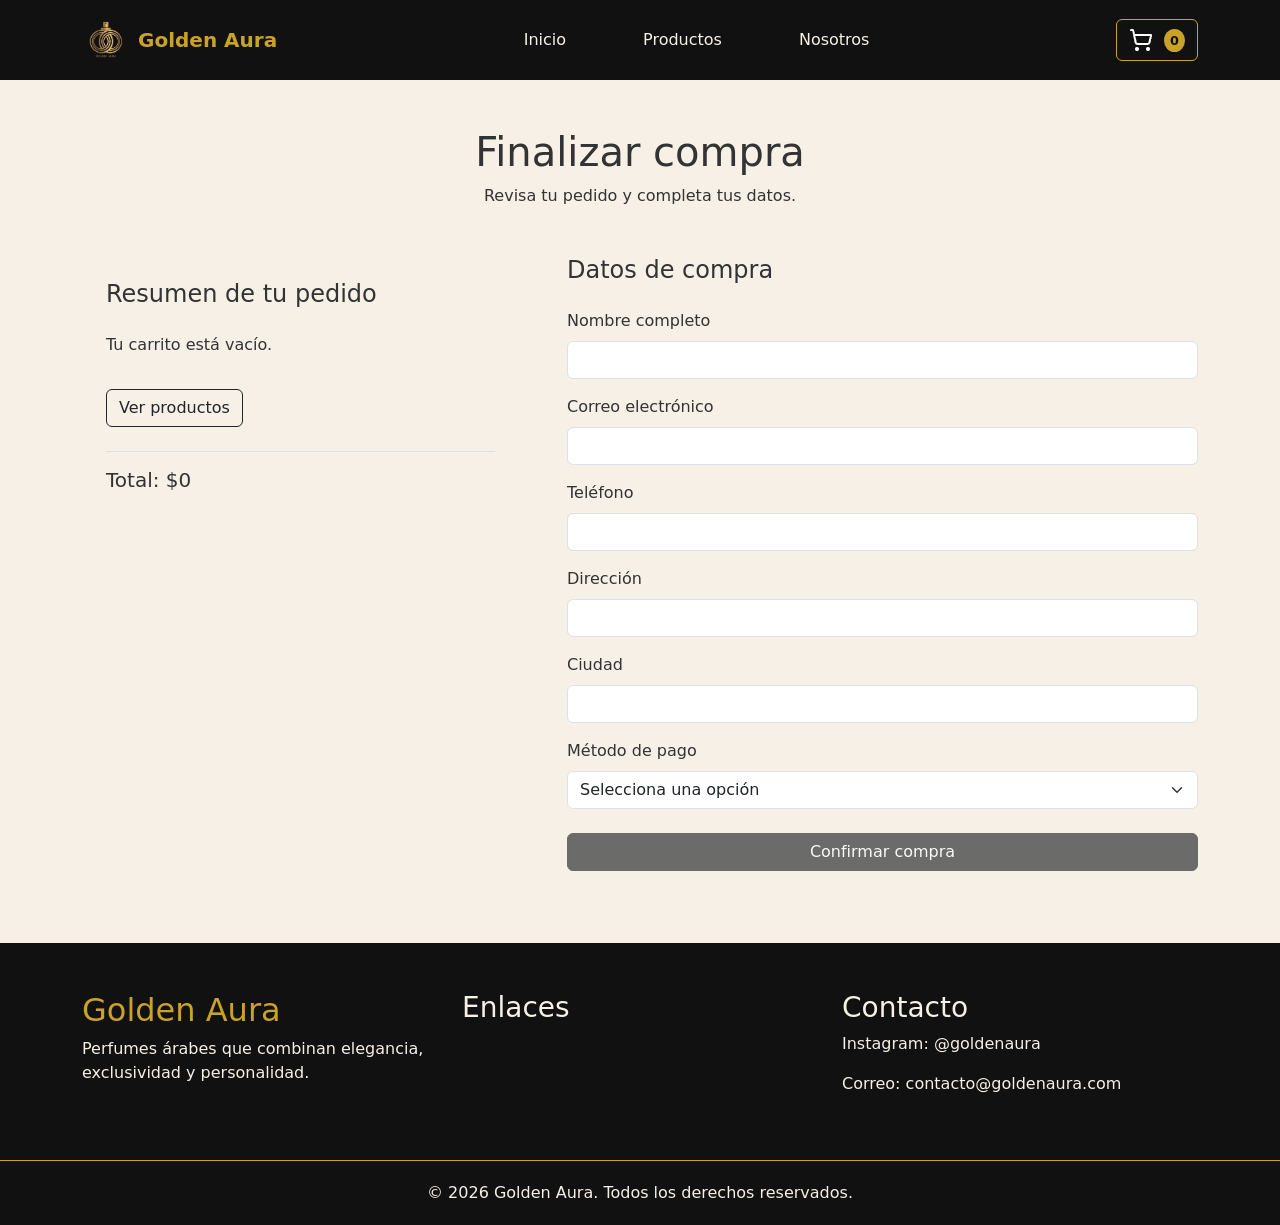
==== golden-aura/pages/checkout.html @ b5bcd1ad "first commit" ====
<!DOCTYPE html>
<html lang="es">

<head>
    <meta charset="UTF-8">
    <meta name="viewport" content="width=device-width, initial-scale=1.0">
    <title>Golden Aura | Perfumes árabes</title>
    <link href="https://cdn.jsdelivr.net/npm/bootstrap@5.3.8/dist/css/bootstrap.min.css" rel="stylesheet"
        integrity="sha384-sRIl4kxILFvY47J16cr9ZwB07vP4J8+LH7qKQnuqkuIAvNWLzeN8tE5YBujZqJLB" crossorigin="anonymous" />

    <link rel="stylesheet" href="../css/styles.css" />
</head>

<body>
    <header class="site-header">
        <div class="container d-flex flex-wrap align-items-center justify-content-between py-3">

            <a href="../index.html" class="d-flex align-items-center text-decoration-none">
                <img src="../assets/icons/logo.png" alt="" width="48" height="48">

                <span class="brand-name ms-2 fw-bold">
                    Golden Aura
                </span>
            </a>

            <nav aria-label="Navegación principal">
                <ul class="nav">
                    <li class="nav-item">
                        <a class="nav-link nav-link-golden" href="../index.html#inicio">Inicio</a>
                    </li>

                    <li class="nav-item">
                        <a class="nav-link nav-link-golden" href="pages/productos.html">Productos</a>
                    </li>

                    <li class="nav-item">
                        <a class="nav-link nav-link-golden" href="#nosotros">Nosotros</a>
                    </li>
                </ul>
            </nav>

            <button type="button" class="cart-button" aria-label="Abrir carrito de compras" data-bs-toggle="offcanvas"
                data-bs-target="#carritoOffcanvas">
                <img src="../assets/icons/shopping-cart.png" alt="" width="24" height="24">
                <span id="cart-count">0</span>
            </button>

        </div>
    </header>

    <main>

        <section class="container py-5">

            <div class="text-center mb-5">
                <h1>Finalizar compra</h1>

                <p>
                    Revisa tu pedido y completa tus datos.
                </p>
            </div>

            <div class="row g-5">

                <!-- RESUMEN DEL PEDIDO -->
                <div class="col-12 col-lg-5">

                    <div class="checkout-summary p-4">

                        <h2 class="h4 mb-4">
                            Resumen de tu pedido
                        </h2>

                        <div id="checkout-resumen"></div>

                        <div class="border-top pt-3 mt-4">

                            <h3 class="h5">
                                Total:
                                <span id="checkout-total">
                                    $0
                                </span>
                            </h3>

                        </div>

                    </div>

                </div>


                <!-- FORMULARIO -->
                <div class="col-12 col-lg-7">

                    <h2 class="h4 mb-4">
                        Datos de compra
                    </h2>

                    <form id="checkout-form">

                        <div class="mb-3">

                            <label for="nombre" class="form-label">
                                Nombre completo
                            </label>

                            <input type="text" class="form-control" id="nombre" name="nombre" required minlength="3">

                        </div>


                        <div class="mb-3">

                            <label for="email" class="form-label">
                                Correo electrónico
                            </label>

                            <input type="email" class="form-control" id="email" name="email" required>

                        </div>


                        <div class="mb-3">

                            <label for="telefono" class="form-label">
                                Teléfono
                            </label>

                            <input type="tel" class="form-control" id="telefono" name="telefono" required>

                        </div>


                        <div class="mb-3">

                            <label for="direccion" class="form-label">
                                Dirección
                            </label>

                            <input type="text" class="form-control" id="direccion" name="direccion" required>

                        </div>


                        <div class="mb-3">

                            <label for="ciudad" class="form-label">
                                Ciudad
                            </label>

                            <input type="text" class="form-control" id="ciudad" name="ciudad" required>

                        </div>


                        <div class="mb-4">

                            <label for="metodo-pago" class="form-label">
                                Método de pago
                            </label>

                            <select class="form-select" id="metodo-pago" name="metodoPago" required>

                                <option value="">
                                    Selecciona una opción
                                </option>

                                <option value="contraentrega">
                                    Pago contraentrega
                                </option>

                                <option value="transferencia">
                                    Transferencia bancaria
                                </option>

                            </select>

                        </div>


                        <button type="submit" class="btn btn-dark w-100" id="btn-finalizar-compra">
                            Confirmar compra
                        </button>

                    </form>


                    <div id="checkout-mensaje" class="mt-4"></div>

                </div>

            </div>

        </section>

    </main>

    <div class="offcanvas offcanvas-end" tabindex="-1" id="carritoOffcanvas" aria-labelledby="carritoTitulo">

        <div class="offcanvas-header">

            <h2 class="offcanvas-title" id="carritoTitulo">
                Tu carrito
            </h2>

            <button type="button" class="btn-close" data-bs-dismiss="offcanvas" aria-label="Cerrar"></button>

        </div>

        <div class="offcanvas-body" id="carrito-contenido">
        </div>

    </div>

    <footer class="site-footer">

        <div class="container py-5">

            <div class="row g-4">

                <div class="col-12 col-md-4">
                    <h2 class="footer-brand">Golden Aura</h2>

                    <p>
                        Perfumes árabes que combinan elegancia,
                        exclusividad y personalidad.
                    </p>
                </div>

                <div class="col-12 col-md-4">
                    <h3>Enlaces</h3>

                    <nav aria-label="Navegación del pie de página">
                        <!-- Aquí van los enlaces -->
                    </nav>
                </div>

                <div class="col-12 col-md-4">
                    <h3>Contacto</h3>

                    <p>Instagram: @goldenaura</p>
                    <p>Correo: contacto@goldenaura.com</p>
                </div>

            </div>

        </div>

        <div class="footer-bottom">
            <p>© 2026 Golden Aura. Todos los derechos reservados.</p>
        </div>

    </footer>

    <script src="https://cdn.jsdelivr.net/npm/bootstrap@5.3.8/dist/js/bootstrap.bundle.min.js">
    </script>

    <script src="../js/app.js"></script>

</body>

</html>
---- golden-aura/css/styles.css ----
:root {
  --color-dorado: #c9a227;
  --color-negro: #111111;
  --color-crema: #f6f0e6;
  --color-texto: #333333;
}

/* body section*/
body {
  margin: 0;
  background-color: var(--color-crema);
  color: var(--color-texto);
}

/* header section*/
.site-header {
  background-color: var(--color-negro);
}

.site-header .nav {
  gap: 45px;
}

.brand-name {
  color: var(--color-dorado);
  font-size: 1.25rem;
}

.nav-link-golden {
  color: var(--color-crema);
  transition: color 0.3s ease;
}

.nav-link-golden:hover,
.nav-link-golden:focus {
  color: var(--color-dorado);
}

.cart-button {
  padding: 8px 12px;
  background-color: transparent;
  border: 1px solid var(--color-dorado);
  border-radius: 6px;
  cursor: pointer;
  transition: background-color 0.3s ease;
}

.cart-button:hover,
.cart-button:focus {
  background-color: var(--color-dorado);
}

#cart-count {
  display: inline-block;
  min-width: 20px;
  margin-left: 6px;
  padding: 2px 6px;

  background-color: var(--color-dorado);
  color: var(--color-negro);

  border-radius: 50%;
  font-size: 0.8rem;
  font-weight: bold;
  text-align: center;
}

/* hero section*/
.hero-section {
  min-height: 75vh;
  display: flex;
  align-items: center;
  padding: 60px 0;
  overflow: hidden;

  background-image:
    linear-gradient(
      rgba(17, 17, 17, 0.75),
      rgba(17, 17, 17, 0.65)
    ),
    url("../assets/images/fondo-hero.jpg");

  background-size: cover;
  background-position: center;
  background-repeat: no-repeat;
}

.hero-label {
  color: var(--color-dorado);
  font-weight: bold;
  text-transform: uppercase;
  letter-spacing: 2px;
}

.hero-section h1 {
  color: var(--color-crema);
  font-size: 3rem;
  font-weight: bold;
}

.hero-slogan {
  color: var(--color-dorado);
  font-size: 1.5rem;
  font-weight: bold;
}

.hero-description {
  max-width: 500px;
  color: var(--color-crema);
  line-height: 1.7;
}

.hero-button {
  display: inline-block;
  margin-top: 16px;
  padding: 12px 24px;
  background-color: var(--color-dorado);
  color: var(--color-negro);
  border-radius: 6px;
  text-decoration: none;
  font-weight: bold;
  transition: transform 0.3s ease;
}

.hero-button:hover,
.hero-button:focus {
  color: var(--color-negro);
  transform: translateY(-3px);
}
.hero-product-image {
  display: block;
  width: 100%;
  max-width: 420px;
  height: auto;
  margin: 30px auto 0;
  object-fit: contain;
  filter: drop-shadow(0 20px 20px rgba(0, 0, 0, 0.45));
}
@media (max-width: 767px) {
  .hero-section {
    min-height: auto;
    padding: 70px 0 40px;
    text-align: center;
  }

  .hero-description {
    margin-left: auto;
    margin-right: auto;
  }

  .hero-product-image {
    max-width: 300px;
  }
}

/*section categorias*/
.category-section {
  padding-top: 20px;
}

.category-card {
  border: none;
  border-radius: 10px;
  overflow: hidden;
  transition: transform 0.3s ease;
}
.category-card:hover {
  transform: translateY(-5px);
}
.category-card img {
  height: 450px;
  object-fit: cover;
}

/*section productos destacados*/

.product-card {
  border: none;
  border-radius: 20px;
  overflow: hidden;
  transition: transform 0.3s ease;
}

.product-card:hover {
  transform: translateY(-5px);
}

.product-image {
  border-radius: 20px;
  height: 320px;
  object-fit: cover;
  padding: 2px;
  
}

.product-price {
  color: var(--color-dorado);
  font-size: 1.4rem;
  font-weight: bold;
}

/* =========================================
   NOSOTROS
========================================= */

.about-section {
  background-color: var(--color-crema);
}

.about-eyebrow {
  color: var(--color-dorado);
  font-weight: 700;
  letter-spacing: 2px;
  margin-bottom: 10px;
}

.about-title {
  color: var(--color-negro);
  font-size: clamp(2rem, 4vw, 3rem);
  font-weight: 700;
  margin-bottom: 20px;
}

.about-text {
  color: var(--color-gris-oscuro);
  font-size: 1.1rem;
  line-height: 1.8;
}

.about-card {
  background-color: var(--color-negro);
  color: var(--color-crema);

  padding: 45px;
  border-radius: 16px;

  box-shadow: 0 15px 35px rgba(0, 0, 0, 0.15);
}

.about-card h3 {
  color: var(--color-dorado);
  margin-bottom: 20px;
}

.about-card p {
  font-size: 1.1rem;
  line-height: 1.8;
  margin-bottom: 0;
}

/*footer*/

.site-footer {
  background-color: var(--color-negro);
  color: var(--color-crema);
}

.footer-brand {
  color: var(--color-dorado);
}

.site-footer a {
  color: var(--color-crema);
  text-decoration: none;
}

.site-footer a:hover,
.site-footer a:focus {
  color: var(--color-dorado);
}

.footer-bottom {
  border-top: 1px solid var(--color-dorado);
  padding: 20px;
  text-align: center;
}

.footer-bottom p {
  margin: 0;
}

.checkout-summary {
  background-color: var(--color-crema);
  border-radius: 12px;
}

.checkout-summary article {
  border-bottom: 1px solid #ddd;
  padding-bottom: 1rem;
}

.checkout-summary article:last-child {
  border-bottom: none;
}

#api-productos-container .product-card {
  transition: transform 0.3s ease;
}

#api-productos-container .product-card:hover {
  transform: translateY(-5px);
}

#api-estado {
  min-height: 50px;
}

/* =========================================
   HEADER FIJO AL HACER SCROLL
========================================= */

.site-header {
  position: sticky;
  top: 0;
  z-index: 1030;
  background-color: var(--color-negro);
}


/* =========================================
   HERO
========================================= */

.hero-section {
  min-height: 700px;

  display: flex;
  align-items: center;

  padding: 70px 0;

  background-size: cover;
  background-position: center;
  background-repeat: no-repeat;
}


/* Columna del texto */

.hero-section .col-md-6:first-child {
  max-width: 650px;
}


/* PERfumería árabe */

.hero-section h1 {
  font-size: clamp(3.5rem, 6vw, 5rem);
  font-weight: 700;
  line-height: 1.05;
  margin-bottom: 1rem;
}


/* Tu esencia, tu distinción */

.hero-section h2 {
  font-size: clamp(1.6rem, 3vw, 2.2rem);
  font-weight: 700;
  margin-bottom: 1.5rem;
}


/* Texto descriptivo */

.hero-section p {
  font-size: 1.25rem;
  line-height: 1.8;
  max-width: 620px;
  margin-bottom: 2rem;
}


/* Botón */

.hero-section .btn {
  font-size: 1.1rem;
  font-weight: 600;

  padding: 14px 30px;

  border-radius: 8px;
}


/* Imagen del perfume */

.hero-product-image {
  width: 100%;
  max-width: 630px;
  max-height: 780px;

  object-fit: contain;

  filter: drop-shadow(0 20px 25px rgba(0, 0, 0, 0.45));
}


/* Columna donde está el perfume */

.hero-section .col-md-6:last-child {
  display: flex;
  justify-content: center;
  align-items: center;
}


/* =========================================
   RESPONSIVE
========================================= */

@media (max-width: 767px) {

  .hero-section {
    min-height: auto;
    padding: 70px 0 50px;
    text-align: center;
  }

  .hero-section p {
    margin-left: auto;
    margin-right: auto;
  }

  .hero-product-image {
    max-width: 300px;
    margin-top: 40px;
  }

}
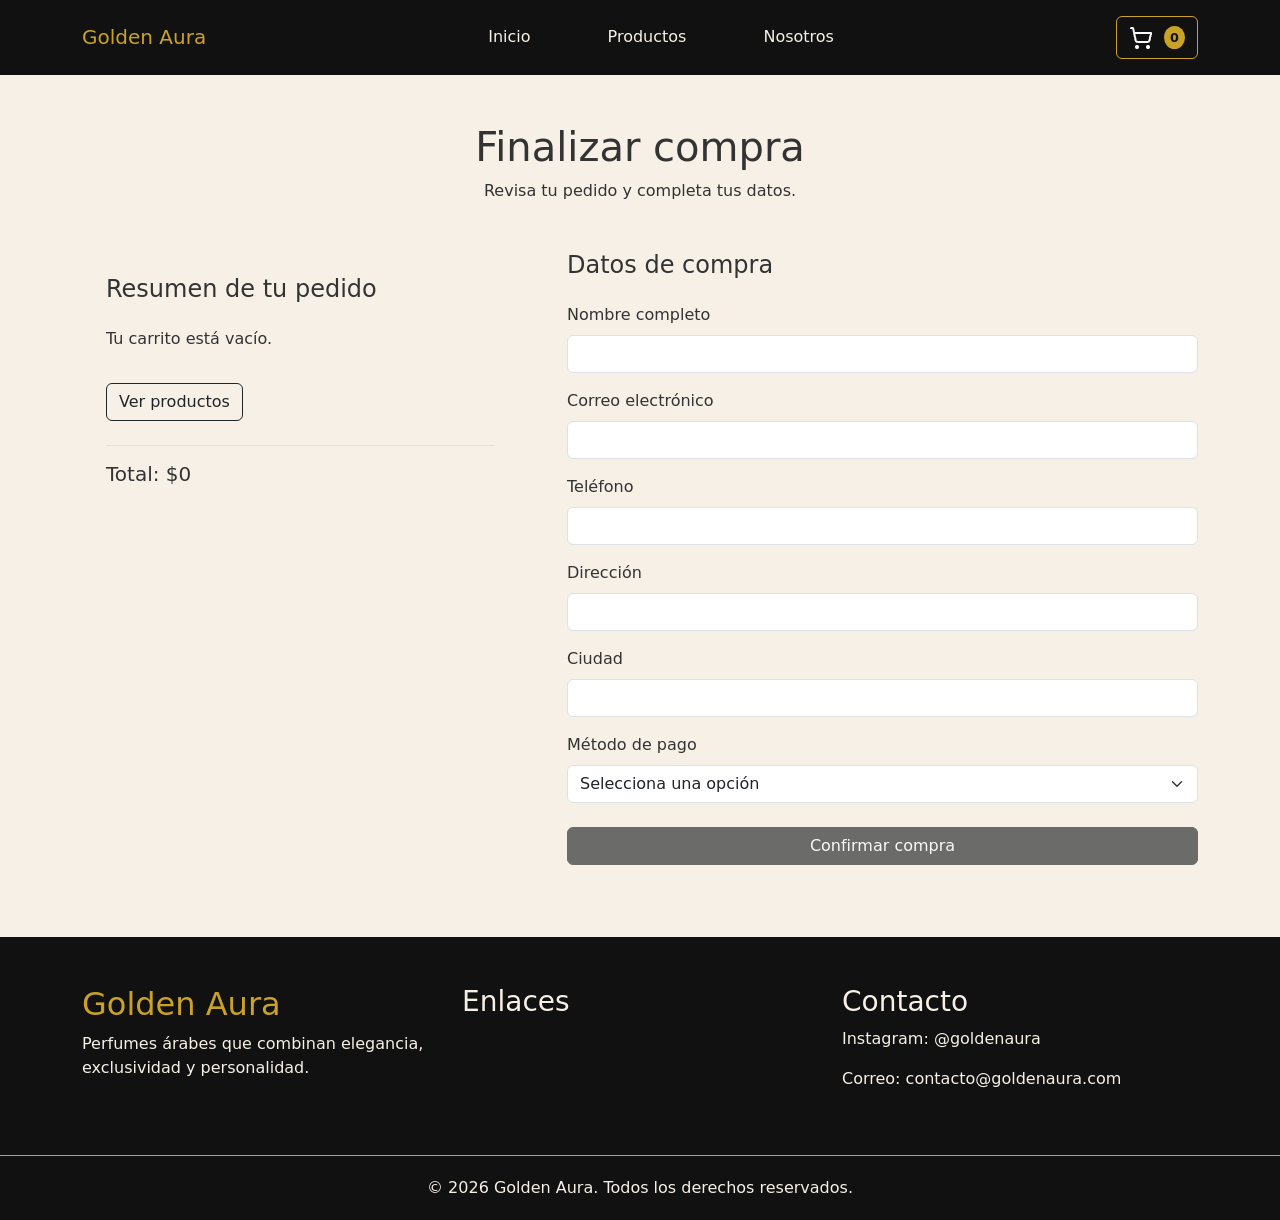
==== commit 4993fdd7: "feat: mejorar navegación responsive y experiencia del carrito - Agrega menú hamburguesa responsive c" ====
--- a/golden-aura/pages/checkout.html
+++ b/golden-aura/pages/checkout.html
@@ -13,29 +13,50 @@
 
 <body>
     <header class="site-header">
-        <div class="container d-flex flex-wrap align-items-center justify-content-between py-3">
-
-            <a href="../index.html" class="d-flex align-items-center text-decoration-none">
-                <img src="../assets/icons/logo.png" alt="" width="48" height="48">
-
-                <span class="brand-name ms-2 fw-bold">
-                    Golden Aura
-                </span>
-            </a>
-
-            <nav aria-label="Navegación principal">
-                <ul class="nav">
-                    <li class="nav-item">
-                        <a class="nav-link nav-link-golden" href="../index.html#inicio">Inicio</a>
-                    </li>
-
-                    <li class="nav-item">
-                        <a class="nav-link nav-link-golden" href="pages/productos.html">Productos</a>
-                    </li>
-
-                    <li class="nav-item">
-                        <a class="nav-link nav-link-golden" href="#nosotros">Nosotros</a>
-                    </li>
+        <div class="container d-flex align-items-center justify-content-between py-3">
+
+            <!-- IZQUIERDA: HAMBURGUESA + LOGO -->
+            <div class="d-flex align-items-center gap-3">
+
+                <button type="button" class="menu-hamburguesa d-md-none" data-bs-toggle="offcanvas"
+                    data-bs-target="#menuOffcanvas" aria-controls="menuOffcanvas" aria-label="Abrir menú">
+                    ☰
+                </button>
+
+                <!-- DEJA AQUÍ TU LOGO COMO YA LO TIENES -->
+                <a href="#inicio" class="d-flex align-items-center text-decoration-none">
+                    <img src="assets/images/tu-logo.png" alt="" class="logo">
+
+                    <span class="brand-name">
+                        Golden Aura
+                    </span>
+                </a>
+
+            </div>
+
+
+            <!-- MENÚ NORMAL: SOLO ESCRITORIO -->
+            <nav class="d-none d-md-block" aria-label="Navegación principal">
+                <ul class="nav menu-nav">
+
+                    <li class="nav-item">
+                        <a href="../index.html#inicio" class="nav-link nav-link-golden">
+                            Inicio
+                        </a>
+                    </li>
+
+                    <li class="nav-item">
+                        <a href="productos.html" class="nav-link nav-link-golden">
+                            Productos
+                        </a>
+                    </li>
+
+                    <li class="nav-item">
+                        <a href="../index.html#nosotros" class="nav-link nav-link-golden">
+                            Nosotros
+                        </a>
+                    </li>
+
                 </ul>
             </nav>
 
@@ -47,6 +68,61 @@
 
         </div>
     </header>
+
+    <div class="offcanvas offcanvas-start menu-offcanvas" tabindex="-1" id="menuOffcanvas"
+        aria-labelledby="menuOffcanvasTitulo">
+
+        <div class="offcanvas-header">
+
+            <h2 class="offcanvas-title" id="menuOffcanvasTitulo">
+                Golden Aura
+            </h2>
+
+            <button type="button" class="btn-close btn-close-white" data-bs-dismiss="offcanvas"
+                aria-label="Cerrar"></button>
+
+        </div>
+
+
+        <div class="offcanvas-body">
+
+            <nav aria-label="Menú móvil">
+
+                <ul class="nav flex-column menu-mobile">
+
+                    <li class="nav-item">
+
+                        <a href="../index.html" class="nav-link" data-bs-dismiss="offcanvas">
+                            Inicio
+                        </a>
+
+                    </li>
+
+
+                    <li class="nav-item">
+
+                        <a href="productos.html" class="nav-link">
+                            Productos
+                        </a>
+
+                    </li>
+
+
+                    <li class="nav-item">
+
+                        <a href="../index.html#nosotros" class="nav-link" data-bs-dismiss="offcanvas">
+                            Nosotros
+                        </a>
+
+                    </li>
+
+                </ul>
+
+            </nav>
+
+        </div>
+
+    </div>
 
     <main>
 
--- a/golden-aura/css/styles.css
+++ b/golden-aura/css/styles.css
@@ -63,6 +63,62 @@
   font-size: 0.8rem;
   font-weight: bold;
   text-align: center;
+}
+
+/* =========================================
+   MENÚ HAMBURGUESA
+========================================= */
+
+.menu-hamburguesa {
+  background: transparent;
+  border: none;
+
+  color: var(--color-dorado);
+
+  font-size: 2rem;
+  line-height: 1;
+
+  padding: 5px;
+
+  cursor: pointer;
+}
+
+
+/* =========================================
+   OFFCANVAS MENÚ
+========================================= */
+
+.menu-offcanvas {
+  background-color: var(--color-negro);
+  color: var(--color-crema);
+
+  max-width: 300px;
+}
+
+.menu-offcanvas .offcanvas-title {
+  color: var(--color-dorado);
+  font-weight: 700;
+}
+
+.menu-mobile {
+  margin-top: 20px;
+}
+
+.menu-mobile .nav-link {
+  color: var(--color-crema);
+
+  font-size: 1.2rem;
+  font-weight: 500;
+
+  padding: 16px 5px;
+
+  border-bottom: 1px solid rgba(255, 255, 255, 0.1);
+
+  transition: color 0.3s ease;
+}
+
+.menu-mobile .nav-link:hover {
+  color: var(--color-dorado);
 }
 
 /* hero section*/
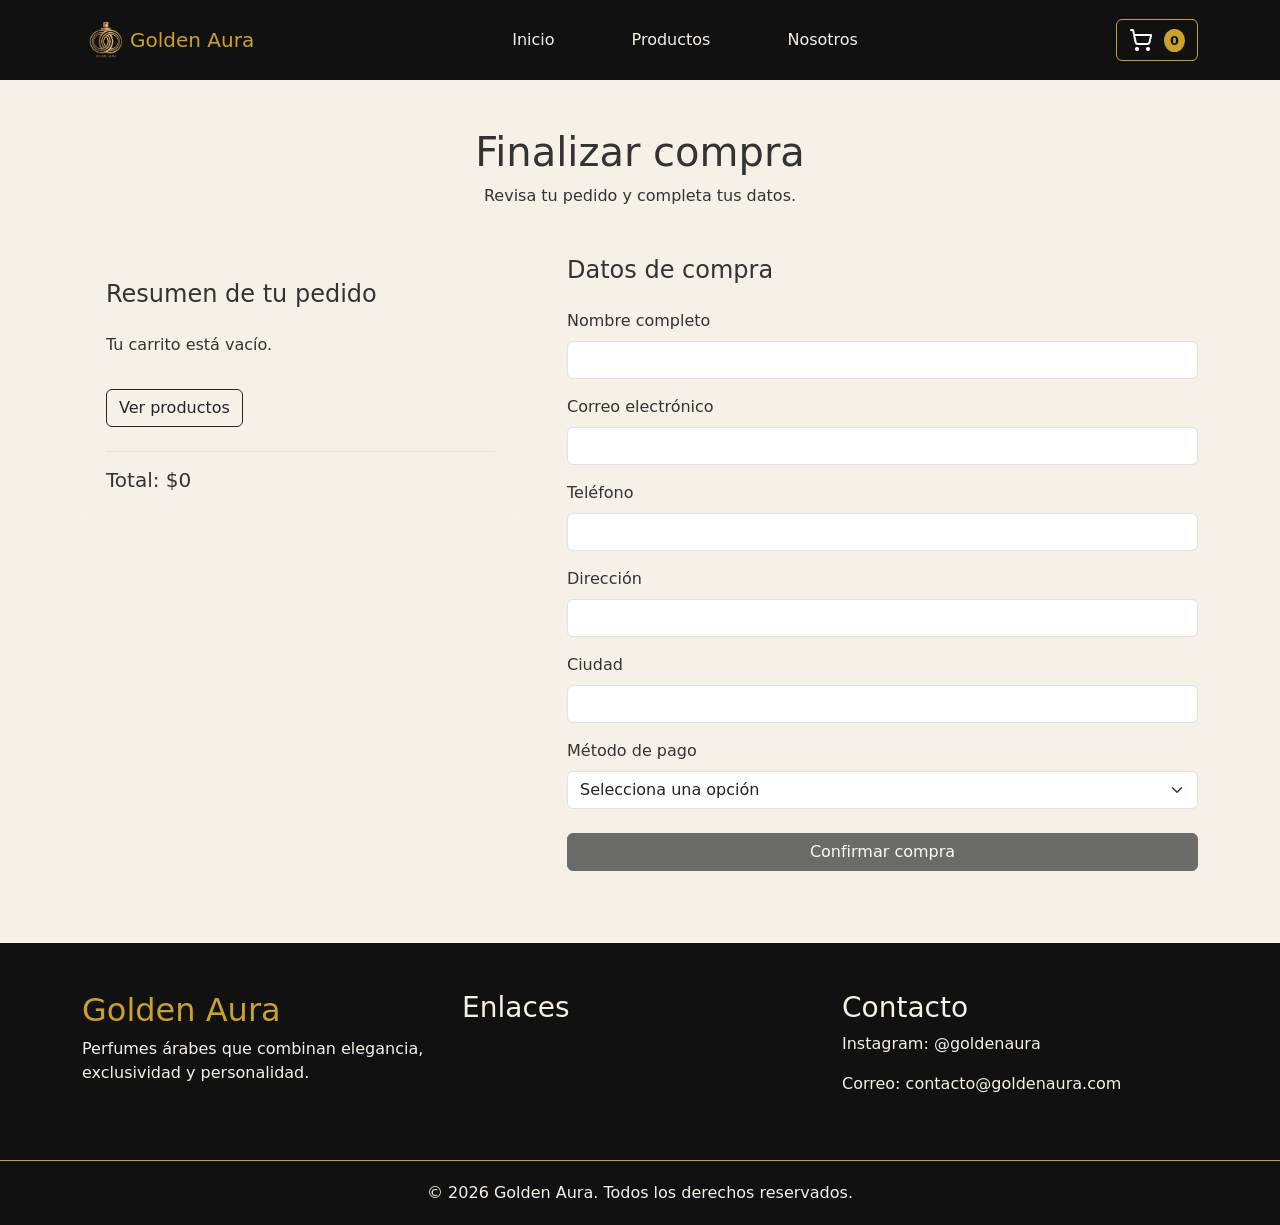
==== commit 6c70d8d8: "Cambio icono corregir tamaño del icono" ====
--- a/golden-aura/pages/checkout.html
+++ b/golden-aura/pages/checkout.html
@@ -25,8 +25,7 @@
 
                 <!-- DEJA AQUÍ TU LOGO COMO YA LO TIENES -->
                 <a href="#inicio" class="d-flex align-items-center text-decoration-none">
-                    <img src="assets/images/tu-logo.png" alt="" class="logo">
-
+                    <img src="../assets/icons/logo.png" alt="" width="48" height="48">
                     <span class="brand-name">
                         Golden Aura
                     </span>
